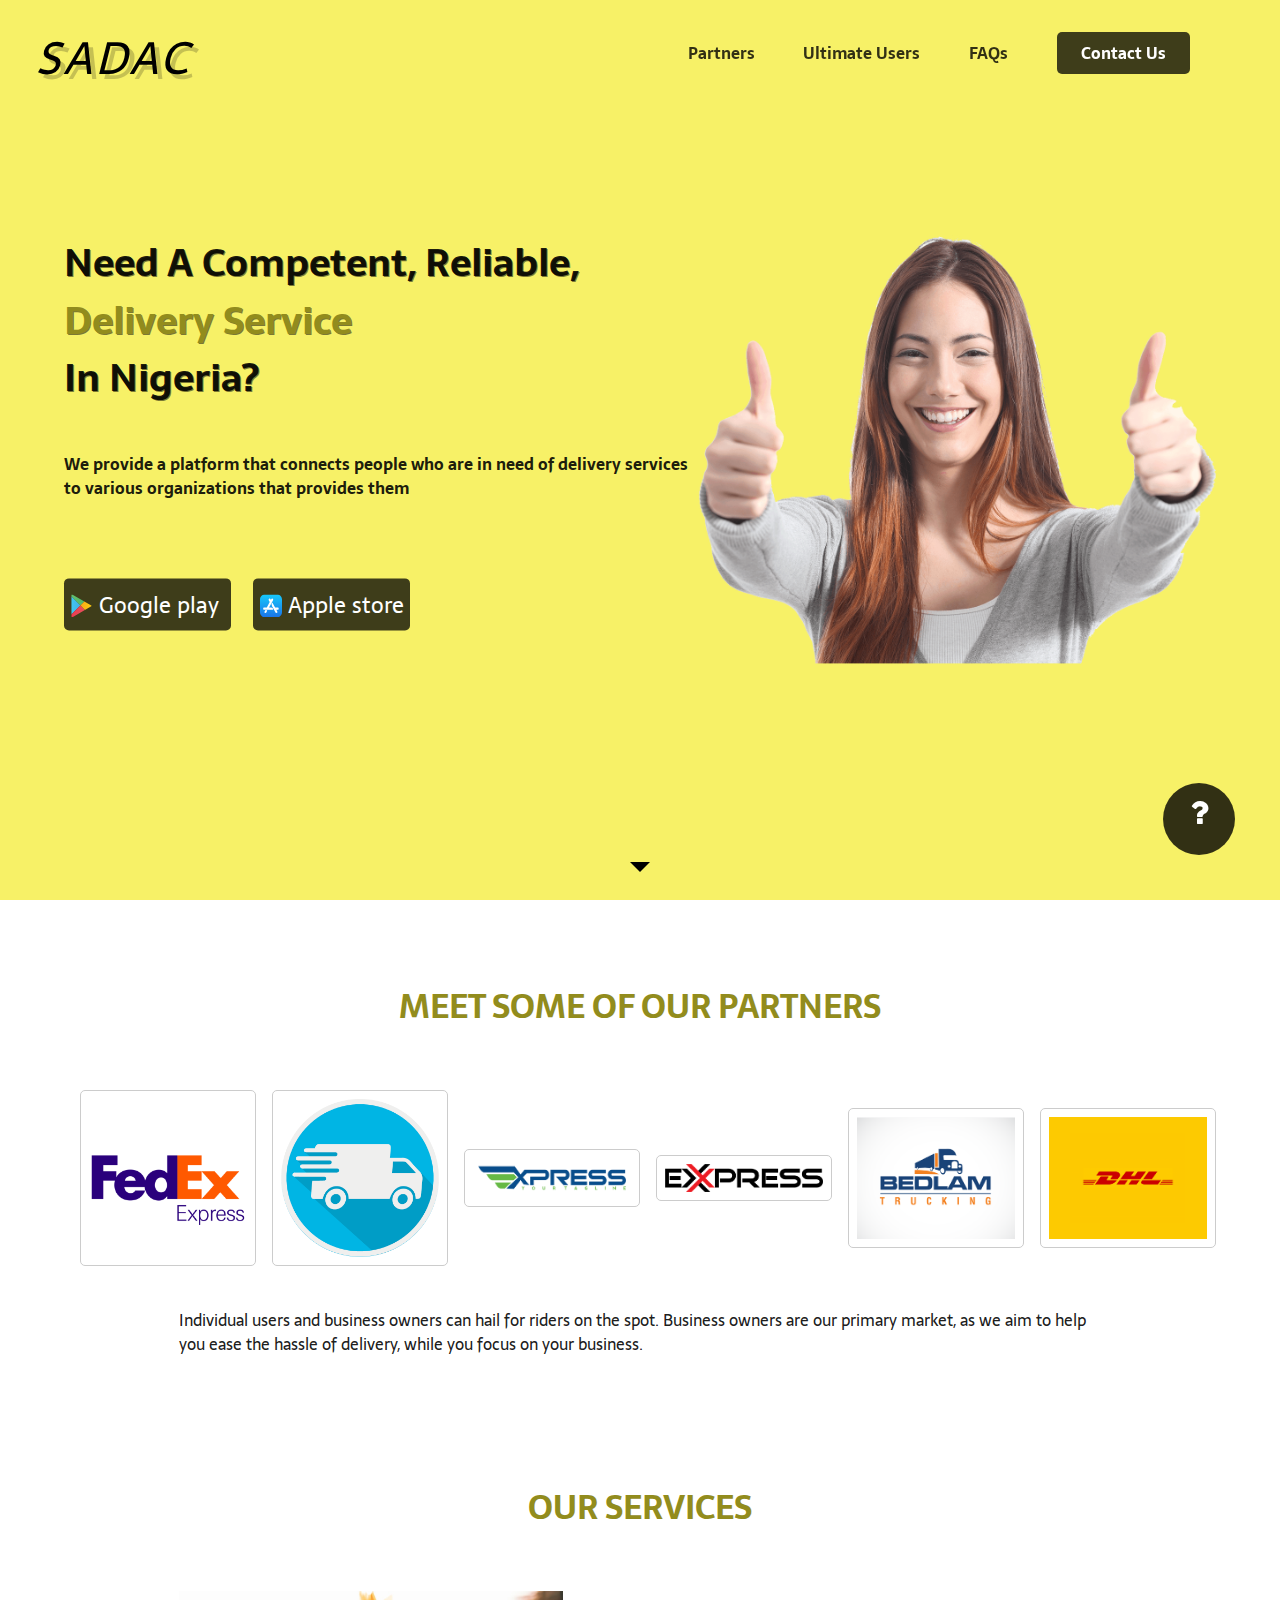
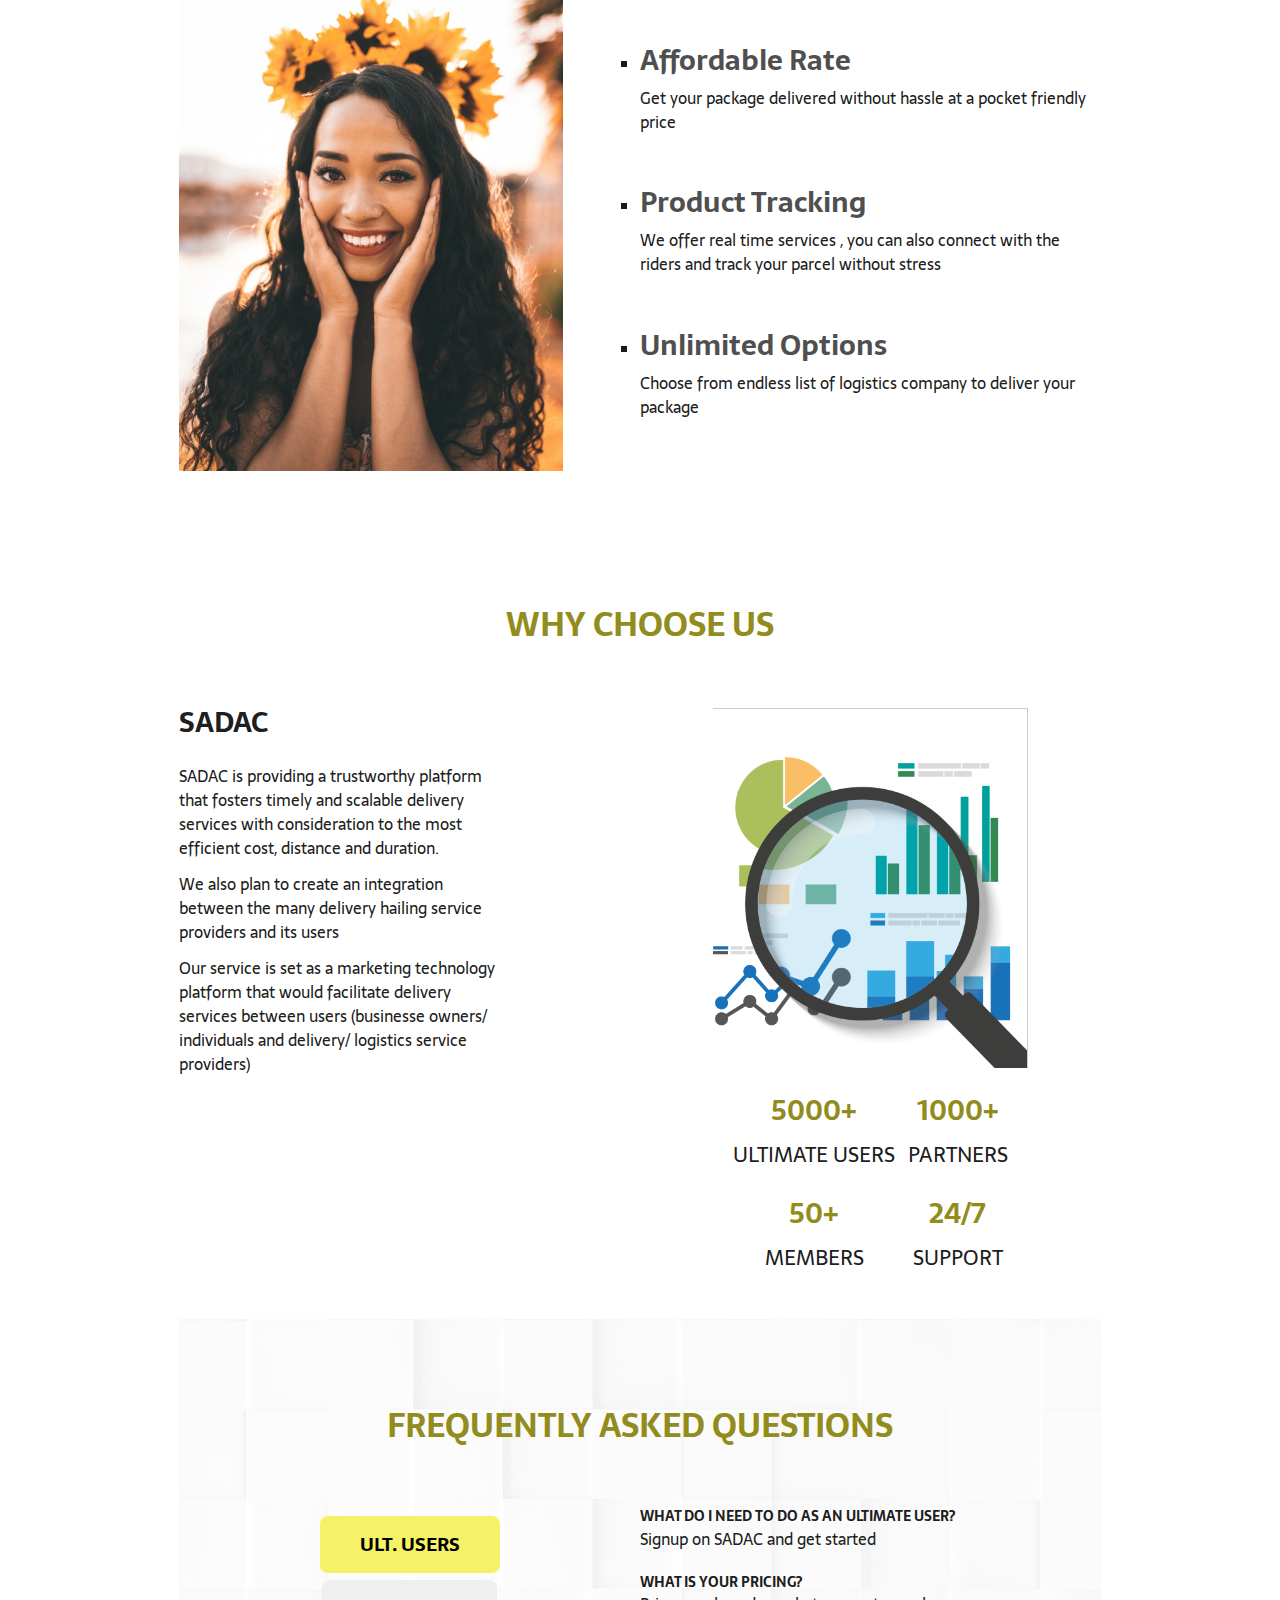
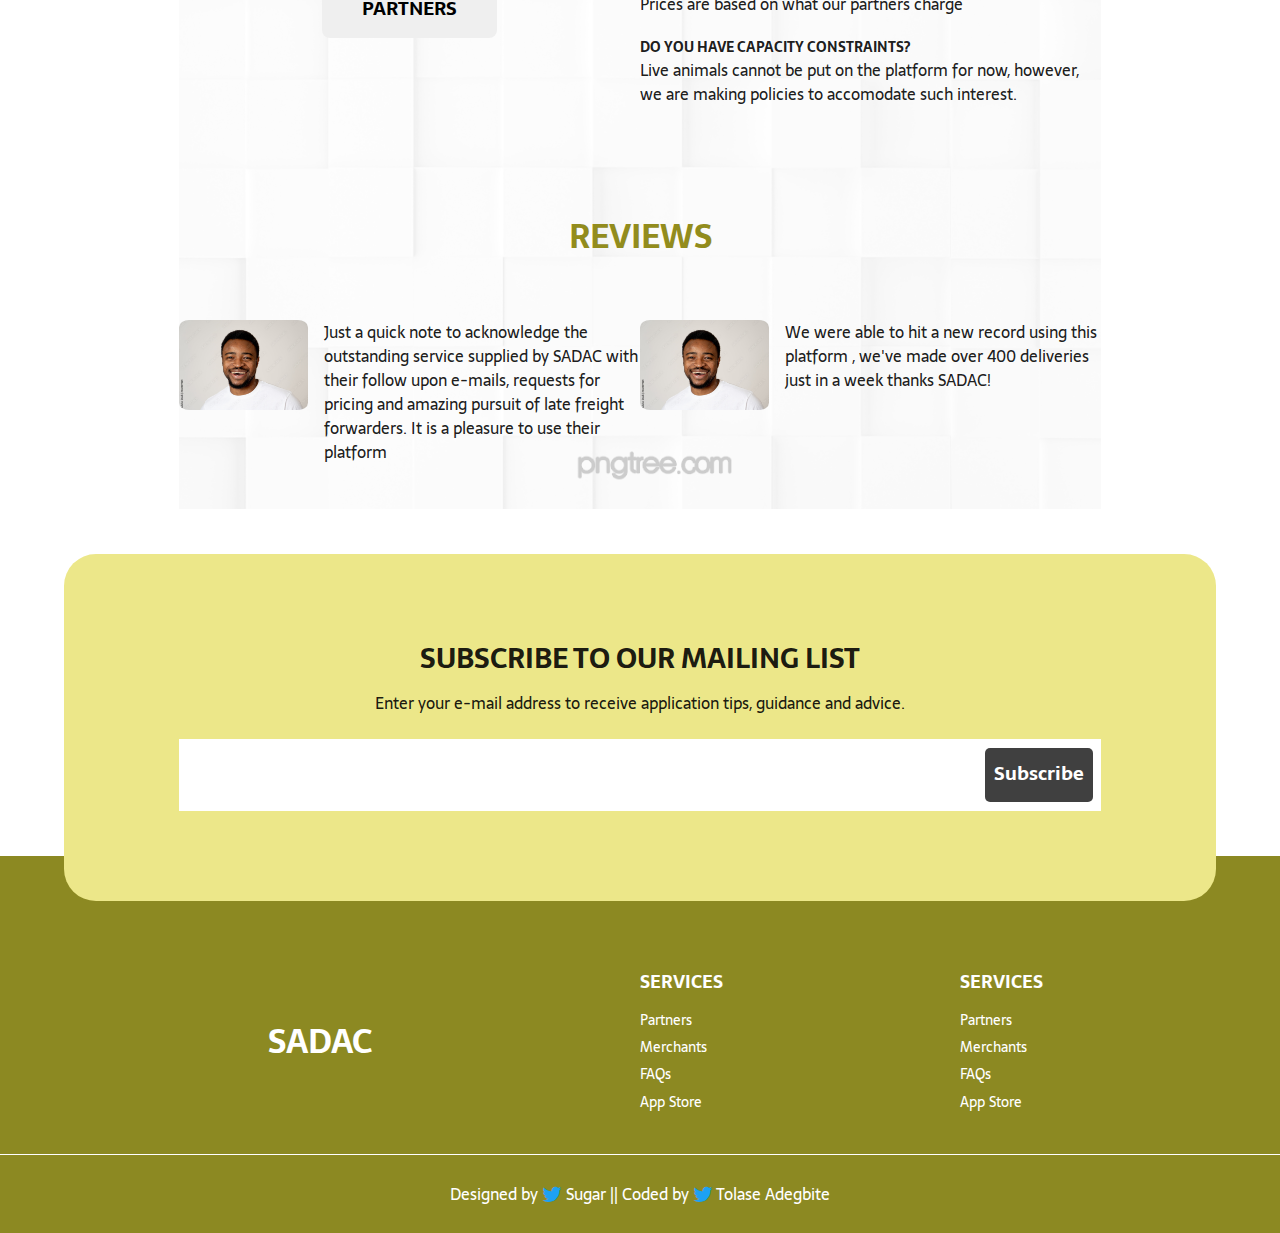
==== index.html @ d39393d9 "Version one" ====
<!DOCTYPE html>
<html lang="en">
<head>
    <meta charset="UTF-8">
    <meta http-equiv="X-UA-Compatible" content="IE=edge">
    <meta name="viewport" content="width=device-width, initial-scale=1.0">
    <link href="https://fonts.googleapis.com/css2?family=Sarala:wght@400;700&display=swap" rel="stylesheet">
    <link rel="stylesheet" href="fonts/font-awesome-4.7.0/css/font-awesome.min.css">
    <link rel="stylesheet" href="css/reset.css">
    <link rel="stylesheet" href="css/main.css">
    <title>SADAC</title>
</head>
<body>
    <i class="fa fa-question fa-lg"></i>
    <header class="header">
        <input type="checkbox" id="mobile-menu" class="mobile-menu-check">
        <label for="mobile-menu" class="show-mobile-menu">Menu</label>
        <ul class="header-nav">
            <li><a href="#partners" class="nav-links">Partners</a></li>
            <li><a href="#ultimate" class="nav-links">Ultimate Users</a></li>
            <li><a href="#faqs" class="nav-links">FAQs</a></li>
            <li><a href="#contact" class="nav-links button">Contact Us</a></li>
        </ul>
        <a href="index.html" class="header-logo">
            <!-- <img src="/images/logo.png" alt="Header Logo" class="logo"> -->
            <h2 class="logo">SADAC</h2>
        </a>
    </header>
    <div class="full-hero hero-home" id="home">
        <div class="hero-wrapper">
            <div class="hero-content">
                <h1>
                    <span>Need a competent, reliable,</span>
                    <span class="highlight">
                        delivery service
                    </span>
                    <span>
                        in nigeria?
                    </span>
                </h1>
                <p>
                    We provide a platform that connects people who are in need of delivery services to various organizations that provides them
                </p>
    
                <div class="btn-group">
                    <a href="#" type="button" class="button icon-btn">
                        <img src="/images/google-play-store-logo-svgrepo-com.svg" alt="">
                        Google play
                    </a>
                    <a href="#" type="button" class="button icon-btn">
                        <img src="/images/apple-app-store-svgrepo-com.svg" alt="">
                        Apple store
                    </a>
                </div>
            </div>
            <div class="hero-image">
                <img src="/images/PngItem_43043.png" alt="">
            </div>
        </div>
    </div>

    <div class="page-content">
        <div class="home-callout" id="partners">
            <h2>Meet some of our partners</h2>
            <div class="partners-img">
                <div>
                    <img src="/images/pngwing.com (1).png" alt="">
                </div>
                <div>
                    <img src="/images/pngwing.com (2).png" alt="">
                </div>
                <div>
                    <img src="/images/Fast-forward-express-logo-premium-vector-PNG.png" alt="">
                </div>
                <div>
                    <img src="/images/kindpng_4024383.png" alt="">
                </div>
                <div>
                    <img src="/images/logistics.png" alt="">
                </div>
                <div>
                    <img src="/images/dhl.png" alt="">
                </div>
            </div>
            <div class="callout-copy">
                <p>Individual users and business owners can hail for riders on the spot. Business owners are our primary market, as we aim to help you ease the hassle  of delivery, while you focus on your business.</p>
            </div>
        </div>

        <div class="callout" id="services">
            <h2>our services</h2>
            <div class="services">
                <div class="service-img">
                    <img src="/images/smiling face.jfif.jpg" alt="" class="service-img">
                </div>
                <ul class="service-list">
                    <li>
                        <h3>Affordable rate</h3>
                        <p>Get your package delivered without hassle at a pocket friendly price</p>
                    </li>
                    <li>
                        <h3>Product Tracking</h3>
                        <p>We offer real time services , you can also connect with the riders and track your parcel without  stress</p>
                    </li>
                    <li>
                        <h3>Unlimited options</h3>
                        <p>Choose from endless list of logistics company to deliver your package</p>
                    </li>
                </ul>
            </div>
        </div>

        <div class="callout" id="ultimate">
            <h2>Why Choose us</h2>
            <div class="content">
                <div class="about">
                    <h3>SADAC</h3>
                    <p>SADAC is providing a trustworthy platform that fosters timely and scalable delivery services with consideration to the most efficient cost, distance and duration.</p>
                    <p>We also plan to create an integration between the many delivery hailing service providers and its users</p>
                    <p>Our service is set as a marketing technology platform that would facilitate delivery services between users (businesse owners/ individuals and delivery/ logistics service providers)</p>
                </div>
                <div class="meta">
                    <div class="about-img">
                        <img src="/images/pngwing.com (3).png" alt="">
                    </div>
                    <div class="stats">
                        <div class="stat-1">
                            <h3>5000+</h3>
                            <p>ultimate users</p>
                            <h3>50+</h3>
                            <p>members</p>
                        </div>
                        <div class="stat-2">
                            <h3>1000+</h3>
                            <p>partners</p>
                            <h3>24/7</h3>
                            <p>support</p>
                        </div>
                    </div>
                </div>
            </div>
        </div>

        <div class="callout faq-bg" id="faqs">
            <h2>Frequently asked questions</h2>
            <div class="faq">
                <div class="btn-group">
                    <button type="button" class="faq-button btn-1"><h4>ULT. USERS</h4></button>

                    <button type="button" class="faq-button btn-2"><h4>PARTNERS</h4></button>
                </div>

                <ul class="question-list">
                    <li>
                        <h6>What do I need to do as an ultimate user?</h6>
                        <p>Signup on SADAC and get started</p>
                    </li>
                    <li>
                        <h6>What is your pricing?</h6>
                        <p>Prices are based on what our partners charge</p>
                    </li>
                    <li>
                        <h6>Do you have capacity constraints?</h6>
                        <p>Live animals cannot be put on the platform for now, however, we are making policies to accomodate such interest.</p>
                    </li>
                </ul>
            </div>

            <h2 class="review-header">Reviews</h2>
            <div class="reviews">
                <div class="user-review">
                    <img src="/images/HAPPY MAN.jpg" alt="">
                    <p>Just a quick note to acknowledge the outstanding service supplied by SADAC with their follow upon e-mails, requests for pricing and amazing pursuit of late freight forwarders. It is a pleasure to use their platform</p>
                </div>
                <div class="user-review">
                    <img src="/images/HAPPY MAN.jpg" alt="">
                    <p>We were able to hit a new record using this platform , we've made over 400 deliveries just in a week thanks SADAC!</p>
                </div>
            </div>
        </div>
        <div class="home-callout subscription" id="contact">
            <div class="sub-content">
                <h3>Subscribe to our mailing list</h3>
                <p>Enter your e-mail address to receive application tips, guidance and advice.</p>
                <div class="form">
                    <input type="text" class="form-input">
                    <button type="button" class="button form-button"><h4>Subscribe</h4></button>
                </div>
            </div>

        </div>
    </div>
    <footer class="footer">
        <div class="footer-content">
            <h2>SADAC</h2>
            <div class="footer-nav">
                <h4>services</h4>
                <ul class="nav">
                    <li><a href="#">Partners</a></li>
                    <li><a href="#">Merchants</a></li>
                    <li><a href="#">FAQs</a></li>
                    <li><a href="#">App Store</a></li>
                </ul>
            </div>
            <div class="footer-nav">
                <h4>services</h4>
                <ul class="nav">
                    <li><a href="#">Partners</a></li>
                    <li><a href="#">Merchants</a></li>
                    <li><a href="#">FAQs</a></li>
                    <li><a href="#">App Store</a></li>
                </ul>
            </div>
        </div>
        <div class="credits">
            <p>Designed by <a href="https://twitter.com/deror_ng"><a href="https://twitter.com/deror_ng"><i class="fa fa-twitter fa-lg"></i> Sugar</a><a href="https://twitter.com/deror_ng"></a>   || Coded by <a href="https://twitter.com/deror_ng"><a href="https://twitter.com/deror_ng"><i class="fa fa-twitter fa-lg"></i> Tolase Adegbite</a><a href="https://twitter.com/tolaseadegbite"></a></p>
        </div>
    </footer>
</body>
</html>
---- css/main.css ----
/* Global */
body {
    font-family: 'Sarala', sans-serif;
    color: rgba(0, 0, 0, 0.9);
    font-size: 16px;
}
h1,h2,h3,h4,h5,h6 {
    font-family: 'Sarala', sans-serif;
    font-weight: 700;
    text-transform: uppercase;
}
h2,h3,h4,h5,h6 {
    color: #928c1d;
    text-align: center;
    margin-bottom: 2em;
}
h2 {
    font-size: 2.6vw;
}
h3 {
    font-size: 2.2vw;
}
ul {
    font-family: 'Sarala', sans-serif;
}
p {
  line-height: 1.5;
  font-family: 'Sarala', sans-serif;
  margin-top: 0.75em;
}
.fa-question {
    height: 8vh;
    width: 8vh;
    line-height: 1.5;
    text-align: center;
    padding-top: .5%;
    font-size: 2em;
    position: fixed;
    z-index: 22;
    right: 5vh;
    bottom: 5vh;
    border-radius: 50%;
    background-color: rgba(0, 0, 0, 0.8);
    color: #fff;
    cursor: pointer;
}

/* Navigation Styles */
.header {
    width: 100%;
    background-color: #f7f167;
    height: 10vh;
    position: fixed;
    z-index: 20;
}
.header-logo {
    display: block;
    padding: 4vh;
    text-decoration: none;
    margin: none;
}
.icon-btn img {
    height: 1em;
    line-height: 1.5;
    position: relative;
    top: .2em;
}
.header-logo h2 {
    font-size: 5vh;
    font-style: italic;
    font-weight: normal;
    color: #000;
    text-shadow: 5px 5px rgba(0, 0, 0, 0.2);
    letter-spacing: 3px;
    text-align: left;
}
.header-nav {
    float: right;
    padding: 5vh 10vh 5vh 5vh;
}
.header-nav > li {
    display: inline-block;
    margin-left: .8em;
}
.header-nav > li ~ li {
    padding-left: 2em;
}
.nav-links {
    font-weight: 700;
    font-size: 1em;
    text-decoration: none;
    color: rgba(0, 0, 0, 0.8);
    text-transform: capitalize;
}
.header-nav .button {
    background-color: rgba(0, 0, 0, 0.75);
    text-decoration: none;
    color: #fff;
    padding: .5em 1.5em;
    border-radius: 5px;
    border: none;
}
.button {
    background-color: rgba(0, 0, 0, 0.75);
    text-decoration: none;
    color: #fff;
    padding: 1.3% 1%;
    border-radius: 5px;
    border: none;
}
.header-nav .button:hover, .button:hover {
    background-color: rgba(0, 0, 0, 0.7);
    color: #fff;
}
.nav-links:hover {
    color: rgba(0, 0, 0, 0.5);
    transition: ease-in-out 0.2s all;
}

/* Mobile Menu */
.mobile-menu-check,
.show-mobile-menu {
    display: none;
}
.header-nav a,
.drop-trigger {
    color: rgba(0, 0, 0, 0.8);
}
.nav-links a,
.drop-trigger,
.show-mobile-menu {
    text-transform: capitalize;
    font-weight: bold;
    text-decoration: none;
    font-size: 0.8rem;
}

/* Hero Styles */
.full-hero {
    background-color: #f7f167;
    height: 100vh;
  }
  .full-hero:after {
    bottom: 2vh;
    border: 10px solid #000;
    border-color: #000 transparent transparent;
    content: "";
    height: 0;
    left: 50%;
    position: absolute;
    transform: translate(-50%,0);
    width: 0;
  }
.hero-wrapper {
    display: flex;
    position: relative;
    top: 50%;
    transform: translate(0, -50%);
    width: 100%;
    padding: 0 5vw;
}
.hero-content {
    flex: 0 1 55%;
    color: rgba(0, 0, 0, 0.9);
}
.hero-image {
    flex: 0 1 45%;
}
.hero-image img {
    /* position: absolute; */
    width: 100%;
}
.hero-content h1 {
    font-size: 3vw;
    font-weight: 700;
    text-transform: capitalize;
    line-height: 1.5;
    display: block;
    color: rgba(0, 0, 0, 0.9);
    text-shadow: 1px 1px rgba(0, 0, 0, 0.5);
}
.hero-content span h1 span {
    display: block;
}
h1 .highlight {
    display: block;
    color: #928c1d;
}
.hero-content p {
    font-weight: bold;
    /* font-size: .9em; */
    margin-top: 5vh;
    color: rgba(0, 0, 0, 0.9);
}
.btn-group {
    margin-top: 10vh;
}
.btn-group .button {
    font-size: 1.4em;
    margin-right: 1em;
}

/* Page content */
.page-content {
    width: 90vw;
    margin: 0 auto;
}
.home-callout, .callout {
    margin: 0 auto;
    padding: 10vh 0 5vh;
}
.callout {
    width: 80%;
}
.partners-img {
    display: flex;
    align-items: center;
    justify-content: space-between;
}
.partners-img div {
    flex: 1;
    margin-left: 1em;
}
.partners-img img {
    width: 100%;
    padding: .5em;
    border: 1px solid #ccc;
    border-radius: 5px;
}
/* .partners-img {
    display: flex;
    align-items: center;
    cursor: pointer;
}
.partners-img div {
    flex: 0 1 16.6%;
    border-radius: 20px;
    height: 18vh;
    position: relative;
    display: block;
    text-align: center;
    background-color: #f5f5f5;
}
.partners-img div ~ div {
    margin-left: 2vh;
}
.partners-img img {
    width: 10vw;
    position: absolute;
    left: 0;
    top: 50%;
    left: 50%;
    transform: translate(-50%, -50%);
} */
.callout-copy {
    width: 80%;
    margin: 0 auto;
}
.callout-copy p {
    margin-top: 4.5vh;
}

/* Services */
.services {
    display: flex;
    justify-content: space-between;
}
.services h3 {
    color: rgba(0, 0, 0, 0.7);
    text-align: left;
    text-transform: capitalize;
    margin-bottom: 0;
}
.services .service-img {
    flex: 1;
    /* text-align: center; */
    /* height: 60vh; */
    /* width: 35vw; */
}
.service-img img {
    width: 30vw;
}
.service-list {
    flex: 1;
    display: flex;
    flex-direction: column;
    justify-content: space-evenly;
}
.service-list li {
    list-style-type: square;
}

/* About */
.content {
    display: flex;
    justify-content: space-evenly;
}
.content .about {
    flex: 1;
    margin: 0 auto;
}
.about h3 {
    color: rgba(0, 0, 0, 0.9);
    text-align: left;
    margin-bottom: 1em;
}
.about p {
    width: 70%;
}
.content .meta {
    flex: 1;
}
.meta .about-img {
    height: 40vh;
    text-align: center;
}
.meta img {
    border-top: 1px solid rgba(0, 0, 0, 0.2);
    border-right: 1px solid rgba(0, 0, 0, 0.2);
    height: 40vh;
}
.stats {
    width: 65%;
    margin: 0 auto;
    display: flex;
    text-align: center;
    align-items: center;
    justify-content: space-evenly;
    text-transform: uppercase;
}
.stats h3 {
    margin: 1em 0 0;
}
.stats p {
    font-size: 1.3em;
}

/* FAQ */
.faq-bg {
    background-image: url(/images/—Pngtree—3d\ stereo\ business\ background_987232.png);
    background-size: cover;
    background-position: center center;
    background-color: rgba(0, 0, 0, 0.2);
    position: relative;
    z-index: 1;
}
.faq-bg::before {
    content: "";
    position: absolute;
    left: 0; right: 0;
    top: 0; bottom: 0;
    background: rgba(255,255,255, .8);
    z-index: -1;
}
.faq {
    z-index: 20;
    display: flex;
    justify-content: space-between;
}
.faq .btn-group {
    flex: 1;
    margin: 0;
}
.faq-button {
    border: none;
    border-radius: 8px;
    padding: 1em 3em;
    display: block;
    margin: .5em auto;
    cursor: pointer;
}
.faq-button h4 {
    margin: 0;
    font-size: 1.5vw;
    color: rgba(0, 0, 0, 1);
}
.faq .question-list {
    flex: 1;
}
.question-list li {
    margin-bottom: 1.5em;
}
.question-list h6 {
    color: rgba(0, 0, 0, 0.9);
    text-align: left;
    margin: 0;
    font-size: .9em;
}
.question-list p {
    margin-top: .2em;
}
.btn-1 {
    background-color: #f7f167;
}

/* Reviews */
.review-header {
    margin-top: 10vh;
}
.reviews {
    display: flex;
    align-items: flex-start;
    justify-content: space-between;
}
.user-review {
    flex: 1;
    display: flex;
}
.user-review img {
    height: 10vh;
    flex: 0 1 15%;
    justify-content: space-between;
    border-radius: 8%;
}
.user-review p {
    flex: 0 1 70%;
    margin: 0 0 0 1em;
}

/* Subscription */
.subscription {
    background-color: #ece789;
    border-radius: 2em;
    padding-bottom: 10vh;
    margin: 5vh 0 -5vh;
    position: relative;
}
.sub-content {
    width: 80%;
    margin: 0 auto;
    /* text-align: center; */
}
.subscription h3 {
    color: rgba(0, 0, 0, 0.9);
    margin-bottom: .7em;
}
.subscription p {
    margin: 0;
}
.form {
    height: 8vh;
    background-color: #fff;
    display: flex;
    align-items: center;
    padding: 0 .5em;
    margin-top: 1.5em;
}
.form-input {
    flex: 3;
    height: 6vh;
    width: 80%;
    text-align: left;
    border: 0;
}
.form-input:focus {
    outline: none;
}
.form-button {
    height: 6vh;
    margin-left: .5em;
}
.form-button h4 {
    color: #fff;
    text-transform: capitalize;
    font-size: 1.5vw;
    line-height: 1.5;
    cursor: pointer;
}
.sub-content p {
    text-align: center;
}

/* Footer Styles */
.footer-content {
    display: flex;
    justify-content: space-between;
    background-color: #8c8922;
    padding: 13vh 0 5vh;
    align-items: center;
}
.footer h2 {
    color: #fff;
    flex: 2;
    text-align: center;
    margin-bottom: 0;
}
.footer-nav {
    flex: 1;
}
.footer-nav h4 {
    color: #fff;
    text-align: left;
    font-size: large;
    margin-bottom: 1.2em;
}
.footer li ~ li {
    margin-top: .8em;
}
.footer-nav li a {
    text-decoration: none;
    display: block;
    color: #fff;
    font-size: .9em;
}
.footer-nav li a:hover {
    color: rgba(255,255,255, .5);
}
.credits {
    border-top: 1px solid #fff;
    background-color: #8c8922;
    padding: 3vh 0;
    text-align: center;
    color: #fff;
}
.credits p {
    margin-top: 0;
}
.credits a {
    text-decoration: none;
    color: #fff;
}
.credits a:hover {
    color: rgba(255, 255, 255, 0.7);
    transition: all 0.3s ease-in-out;
}
.credits i {
    color: #1da1f2;
}

@media (max-width: 800px) {
    body {
        font-size: 18px;
    }
    h2,h3,h4,h5,h6 {
        margin-bottom: 1em;
        line-height: 1.5;
    }
    h1 {
        font-size: 6vw;
    }
    h2 {
        font-size: 5.5vw;
    }
    h3 {
        font-size: 5vw;
    }
    h4 {
        font-size: 4.5vw;
    }
    /* .header-logo {
        background-color: transparent;
    }
    .header-logo img {
        position: absolute;
        left: 1em;
        width: 2.25vh;
    } */
    .header-logo h2 {
        margin-bottom: 0;
        line-height: 1;
    }
    .header-nav {
        padding-right: .5em;
    }
    .header-nav .nav-links {
        font-size: .8em;
        /* color: white; */
    }
    .header-nav > li {
        margin-left: 0;
    }
    .header-nav > li ~ li {
        padding-left: .3em;
        border: 0; 
    }
    /* Mobile Menu */
    .mobile-menu-check,
    .show-mobile-menu {
        display: block;
        float: right;
        margin-top: 1.5vh;
        padding: 2.2em 0 1.5em;
        /* line-height: 1.5; */
        position: relative;
        color: #000;
        cursor: pointer;
        /* font-size: 1em; */
    }
    .mobile-menu-check,
    .show-mobile-menu:focus {
        background-color: transparent;
    }
    .header-nav {
        background-color: #b5ac10;
        left: 0;
        max-height: 0;
        overflow: hidden;
        padding: 0;
        position: absolute;
        text-align: center;
        top: 10vh;
        transition: all 0.5s ease-in-out;
        width: 100vw;
        z-index: 9;
    }
    .header-nav li {
        display: block;
        margin-top: 1em;
    }
    .header-nav li ~ li {
        border: 0;
        padding: 0;
    }
    .header-nav li:last-child {
        margin-bottom: 1em;
    }
    .header-nav li:first-child a {
        /* color: #fff; */
    }
    /* Hide dropdown in the nav menu */
    .header-nav .dropdown:hover .drop-menu,
    .header-nav .drop-trigger:after {
        display: none;
    }
    .header-nav .drop-trigger {
        padding-right: 0;
    }
    .mobile-menu-check {
        height: 0;
    }
    .mobile-menu-check:checked ~ .header-nav {
        max-height: 1000px;
    }
    .mobile-menu-check:checked ~ .show-mobile-menu:after {
        background-color: #000;
        color: #fff;
        content: "X";
        left: 0;
        position: absolute;
        top: 2.2em;
        width: 100%;
        text-align: center;
    }

    /* Hero */
    .full-hero {
        padding-top: 10vh;
    }
    .hero-wrapper {
        display: block;
        text-align: center;
        position: static;
        top: 0;
        transform: none;
        padding-top: 3em;
    }
    .hero-image img {
        width: 50%;
    }
    .hero-wrapper h1 {
        font-size: 6vw;
        margin-bottom: 1em;
    }
    .hero-wrapper h1 span {
        display: inline-block;
    }
    .hero-wrapper p {
        margin-top: 0;
    }
    .btn-group {
        margin-top: 4vh;
    }
    .btn-group .button {
        font-size: 1em;
        display: block;
        padding: 2.5% 0;
        margin-bottom: 1em;
    }
    .hero-image img {
        margin-top: .5em;
    }
    .partners-img {
        display: block;
       text-align: center;
    }
    .partners-img div {
        margin-bottom: 1.5em;
    }
    .partners-img img {
        width: 80%;
        border: 1px solid #ccc;
        padding: 0.5em;
        border-radius: 5px;
    }
    .services,.content,.faq,.reviews,.footer-content {
        display: block;
    }
    .service-img {
        text-align: center;
        margin-bottom: 1em;
    }
    .service-img img {
        width: 100%;
    }
    .about h3 {
        font-size: 5vw;
        text-align: center;
    }
    .about p {
        margin: 0 auto;
        width: 100%;
    }
    .about p ~ p {
        margin-top: 1em;
    }
    .content .about {
        margin: 0 auto;
    }
    .content .meta {
        margin-top: 2em;
    }
    .meta .about-img {
        height: auto;
        text-align: center;
    }
    .meta img {
        width: 100%;
        height: auto;
    }
    .home-callout, .callout {
        margin: 0 auto;
        padding: 10vh 0 0vh;
    }
    .stats {
        width: 100%;
    }
    .faq-button h4 {
        font-size: 3.5vw;
    }
    .question-list {
        margin-top: 2em;
    }
    .reviews {
        padding-bottom: 10vh;
    }
    .user-review {
        margin-bottom: 2em;
        display: block;
        text-align: center;
    }
    .user-review p {
        margin-top: .75em;
    }
    .subscription {
        padding-bottom: 10vh;
        margin-bottom: -5vh;
    }
    .form-button h4 {
        font-size: 3.5vw;
        line-height: 1.5;
    }
    .footer {
        text-align: center;
    }
    .footer-nav {
        margin-top: 1.5em;
        /* border-top: 1px solid rgba(0, 0, 0, 0.3); */
    }
    .footer-nav h4 {
        text-align: center;
        font-size: 4vw;
    }
    .credits p {
        font-size: smaller;
    }
}
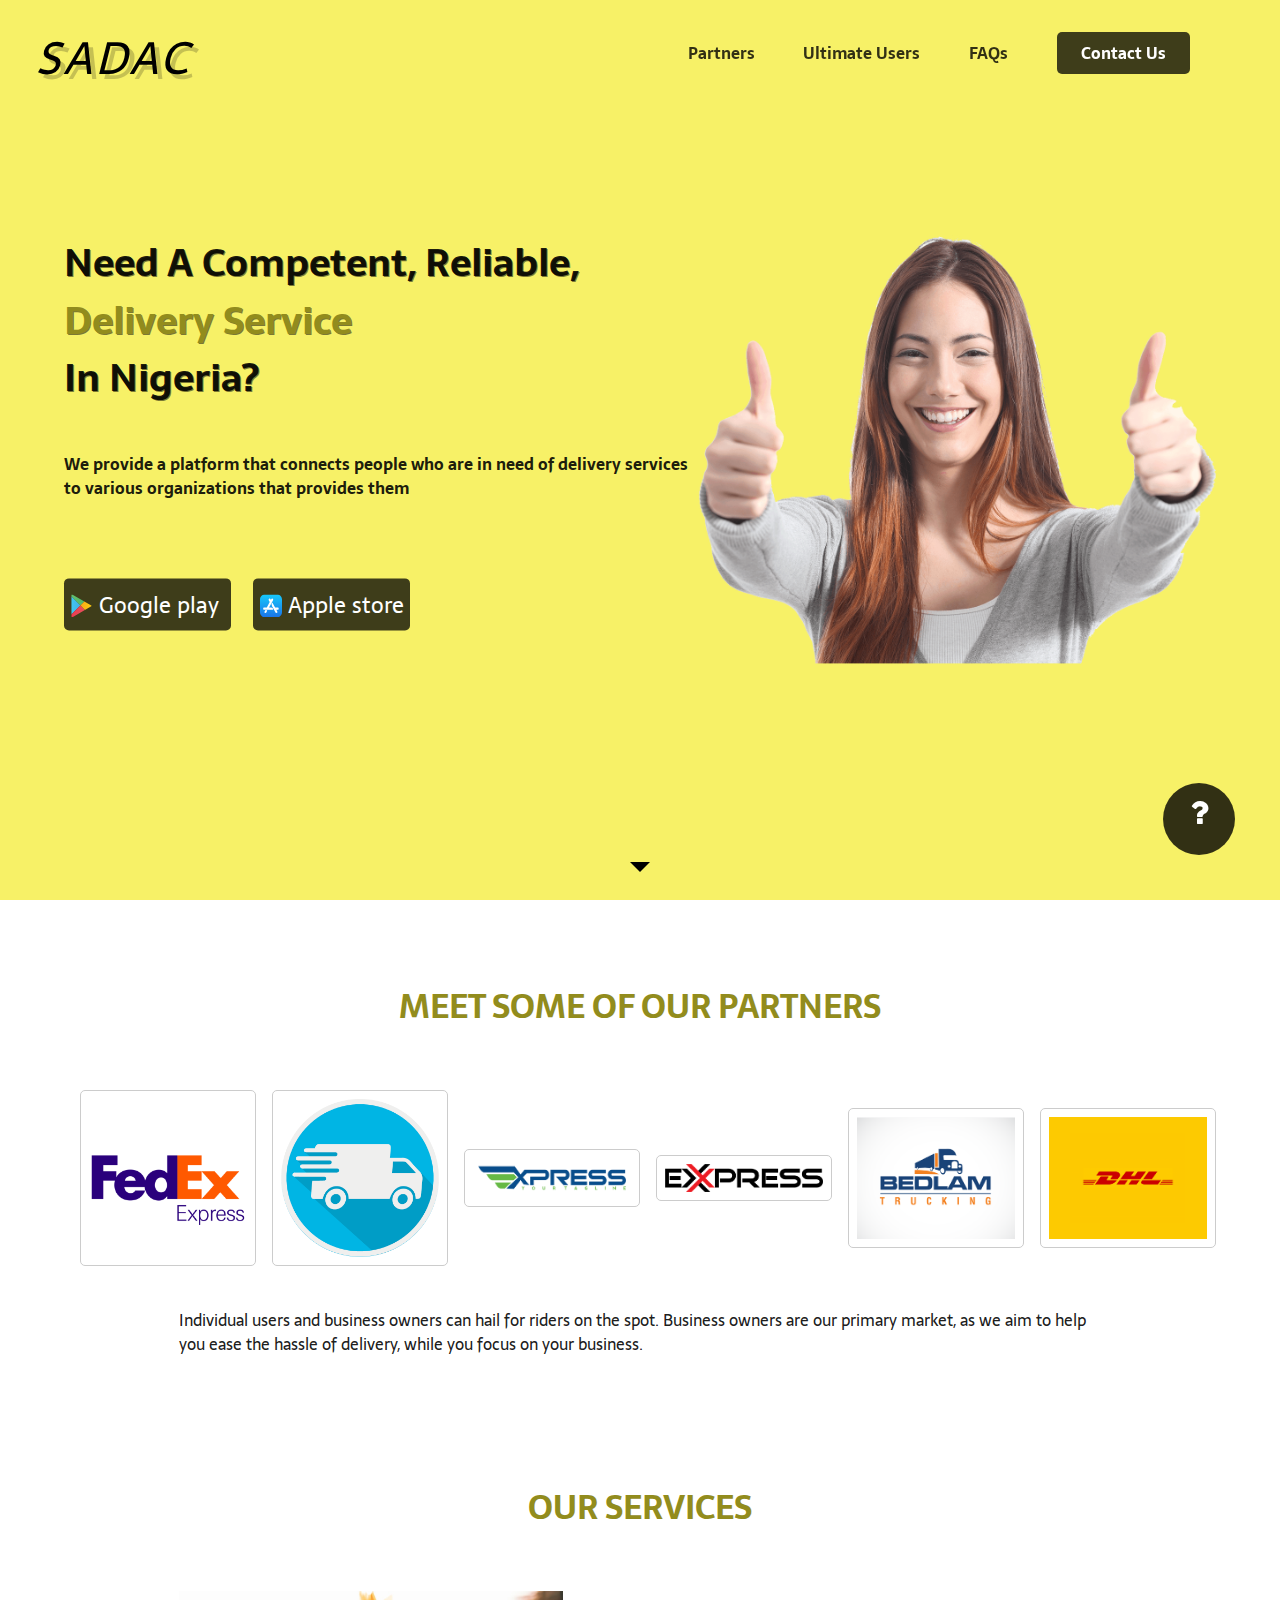
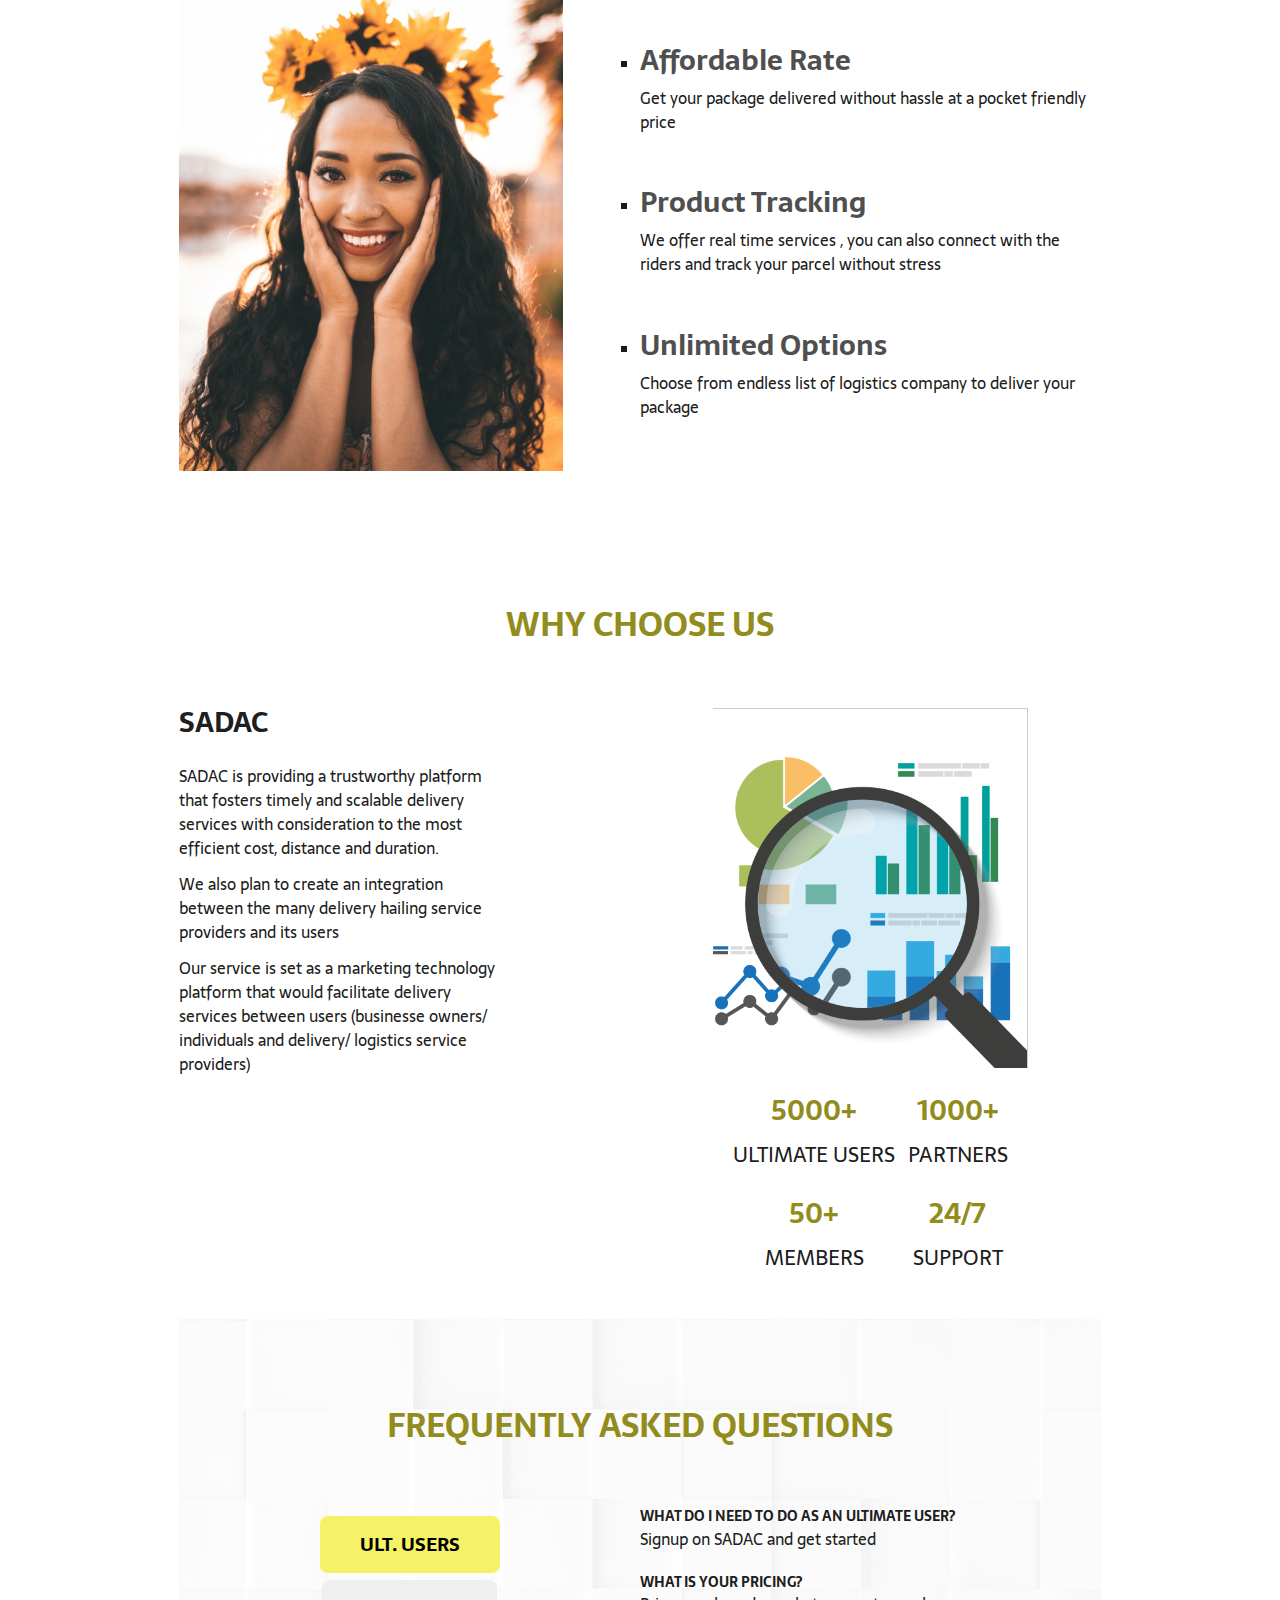
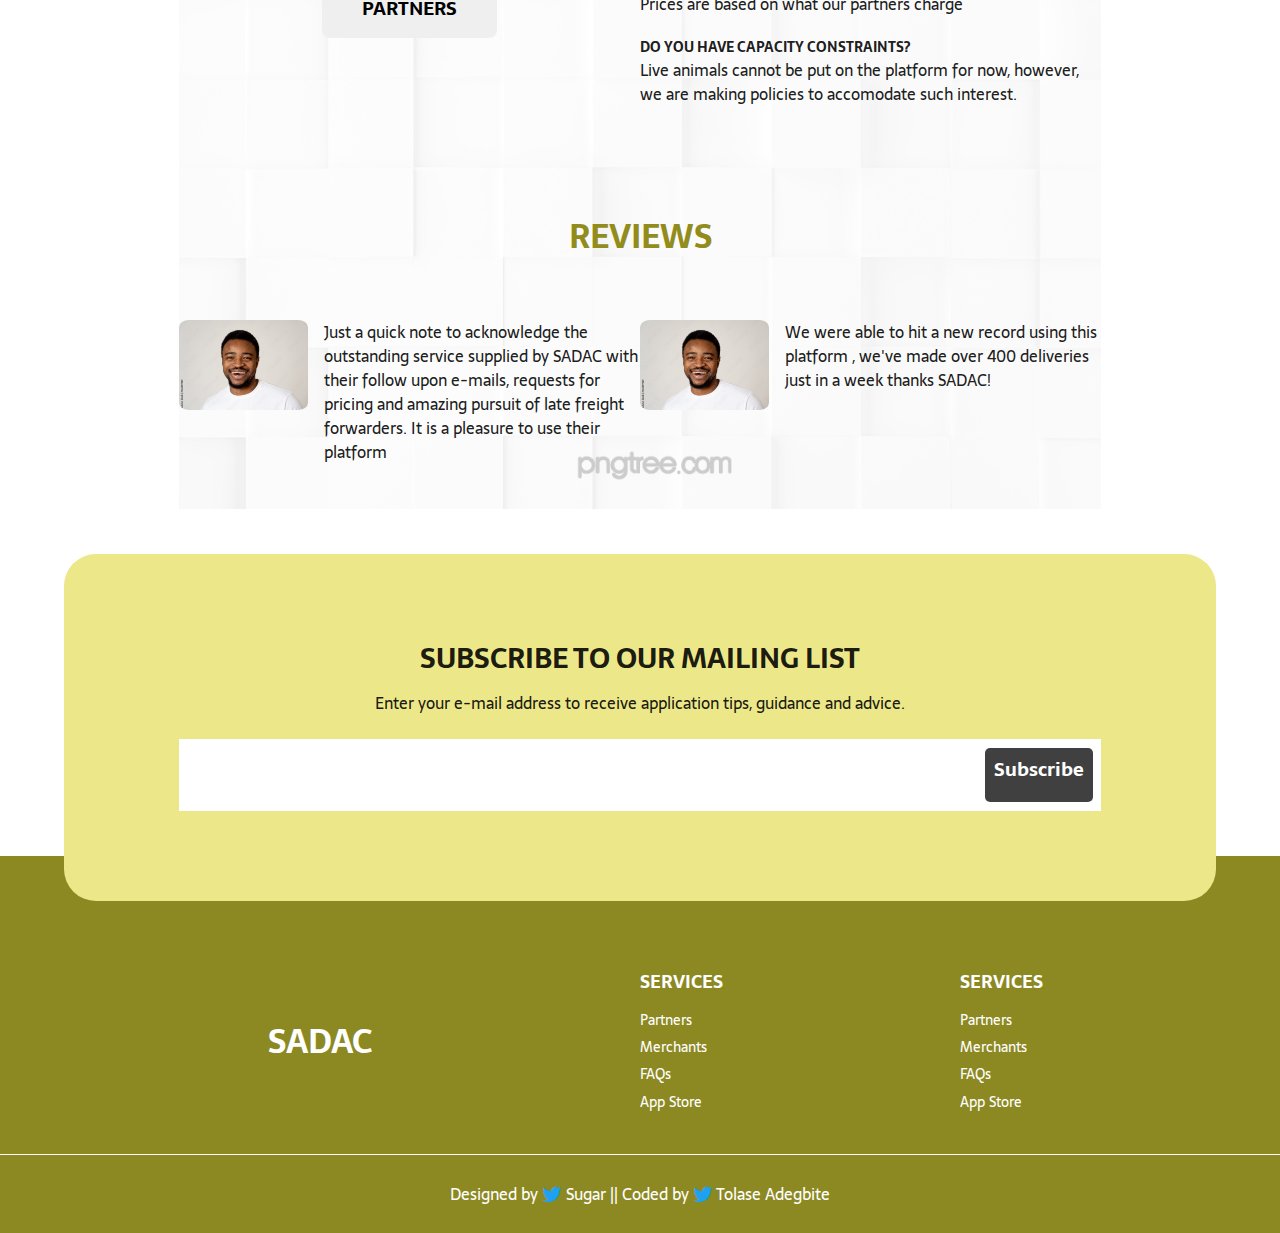
==== commit 3eedfb99: "Update index.html" ====
--- a/index.html
+++ b/index.html
@@ -44,17 +44,17 @@
     
                 <div class="btn-group">
                     <a href="#" type="button" class="button icon-btn">
-                        <img src="/images/google-play-store-logo-svgrepo-com.svg" alt="">
+                        <img src="google-play-store-logo-svgrepo-com.svg" alt="">
                         Google play
                     </a>
                     <a href="#" type="button" class="button icon-btn">
-                        <img src="/images/apple-app-store-svgrepo-com.svg" alt="">
+                        <img src="apple-app-store-svgrepo-com.svg" alt="">
                         Apple store
                     </a>
                 </div>
             </div>
             <div class="hero-image">
-                <img src="/images/PngItem_43043.png" alt="">
+                <img src="PngItem_43043.png" alt="">
             </div>
         </div>
     </div>
@@ -64,22 +64,22 @@
             <h2>Meet some of our partners</h2>
             <div class="partners-img">
                 <div>
-                    <img src="/images/pngwing.com (1).png" alt="">
-                </div>
-                <div>
-                    <img src="/images/pngwing.com (2).png" alt="">
-                </div>
-                <div>
-                    <img src="/images/Fast-forward-express-logo-premium-vector-PNG.png" alt="">
-                </div>
-                <div>
-                    <img src="/images/kindpng_4024383.png" alt="">
-                </div>
-                <div>
-                    <img src="/images/logistics.png" alt="">
-                </div>
-                <div>
-                    <img src="/images/dhl.png" alt="">
+                    <img src="pngwing.com (1).png" alt="">
+                </div>
+                <div>
+                    <img src="pngwing.com (2).png" alt="">
+                </div>
+                <div>
+                    <img src="Fast-forward-express-logo-premium-vector-PNG.png" alt="">
+                </div>
+                <div>
+                    <img src="kindpng_4024383.png" alt="">
+                </div>
+                <div>
+                    <img src="logistics.png" alt="">
+                </div>
+                <div>
+                    <img src="dhl.png" alt="">
                 </div>
             </div>
             <div class="callout-copy">
@@ -91,7 +91,7 @@
             <h2>our services</h2>
             <div class="services">
                 <div class="service-img">
-                    <img src="/images/smiling face.jfif.jpg" alt="" class="service-img">
+                    <img src="smiling face.jfif.jpg" alt="" class="service-img">
                 </div>
                 <ul class="service-list">
                     <li>
@@ -121,7 +121,7 @@
                 </div>
                 <div class="meta">
                     <div class="about-img">
-                        <img src="/images/pngwing.com (3).png" alt="">
+                        <img src="pngwing.com (3).png" alt="">
                     </div>
                     <div class="stats">
                         <div class="stat-1">
@@ -169,11 +169,11 @@
             <h2 class="review-header">Reviews</h2>
             <div class="reviews">
                 <div class="user-review">
-                    <img src="/images/HAPPY MAN.jpg" alt="">
+                    <img src="HAPPY MAN.jpg" alt="">
                     <p>Just a quick note to acknowledge the outstanding service supplied by SADAC with their follow upon e-mails, requests for pricing and amazing pursuit of late freight forwarders. It is a pleasure to use their platform</p>
                 </div>
                 <div class="user-review">
-                    <img src="/images/HAPPY MAN.jpg" alt="">
+                    <img src="HAPPY MAN.jpg" alt="">
                     <p>We were able to hit a new record using this platform , we've made over 400 deliveries just in a week thanks SADAC!</p>
                 </div>
             </div>
@@ -213,8 +213,8 @@
             </div>
         </div>
         <div class="credits">
-            <p>Designed by <a href="https://twitter.com/deror_ng"><a href="https://twitter.com/deror_ng"><i class="fa fa-twitter fa-lg"></i> Sugar</a><a href="https://twitter.com/deror_ng"></a>   || Coded by <a href="https://twitter.com/deror_ng"><a href="https://twitter.com/deror_ng"><i class="fa fa-twitter fa-lg"></i> Tolase Adegbite</a><a href="https://twitter.com/tolaseadegbite"></a></p>
+            <p>Designed by <a href="https://twitter.com/deror_ng"><i class="fa fa-twitter fa-lg"></i> Sugar</a></a>   || Coded by <a href="https://twitter.com/tolaseadegbite"><i class="fa fa-twitter fa-lg"></i> Tolase Adegbite</a></p>
         </div>
     </footer>
 </body>
-</html>+</html>
--- a/css/main.css
+++ b/css/main.css
@@ -55,7 +55,7 @@
 }
 .header-logo {
     display: block;
-    padding: 4vh;
+    margin: 4vh;
     text-decoration: none;
     margin: none;
 }
@@ -463,7 +463,7 @@
     color: #fff;
     text-transform: capitalize;
     font-size: 1.5vw;
-    line-height: 1.5;
+    line-height: 1;
     cursor: pointer;
 }
 .sub-content p {
@@ -591,7 +591,7 @@
         background-color: transparent;
     }
     .header-nav {
-        background-color: #b5ac10;
+        background-color: #b5ad10e7;
         left: 0;
         max-height: 0;
         overflow: hidden;
@@ -668,7 +668,7 @@
         margin-top: 0;
     }
     .btn-group {
-        margin-top: 4vh;
+        margin-top: 13vh;
     }
     .btn-group .button {
         font-size: 1em;
@@ -678,6 +678,7 @@
     }
     .hero-image img {
         margin-top: .5em;
+        display: none;
     }
     .partners-img {
         display: block;
@@ -757,7 +758,7 @@
     }
     .form-button h4 {
         font-size: 3.5vw;
-        line-height: 1.5;
+        line-height: 1;
     }
     .footer {
         text-align: center;
@@ -773,4 +774,4 @@
     .credits p {
         font-size: smaller;
     }
-}+}
